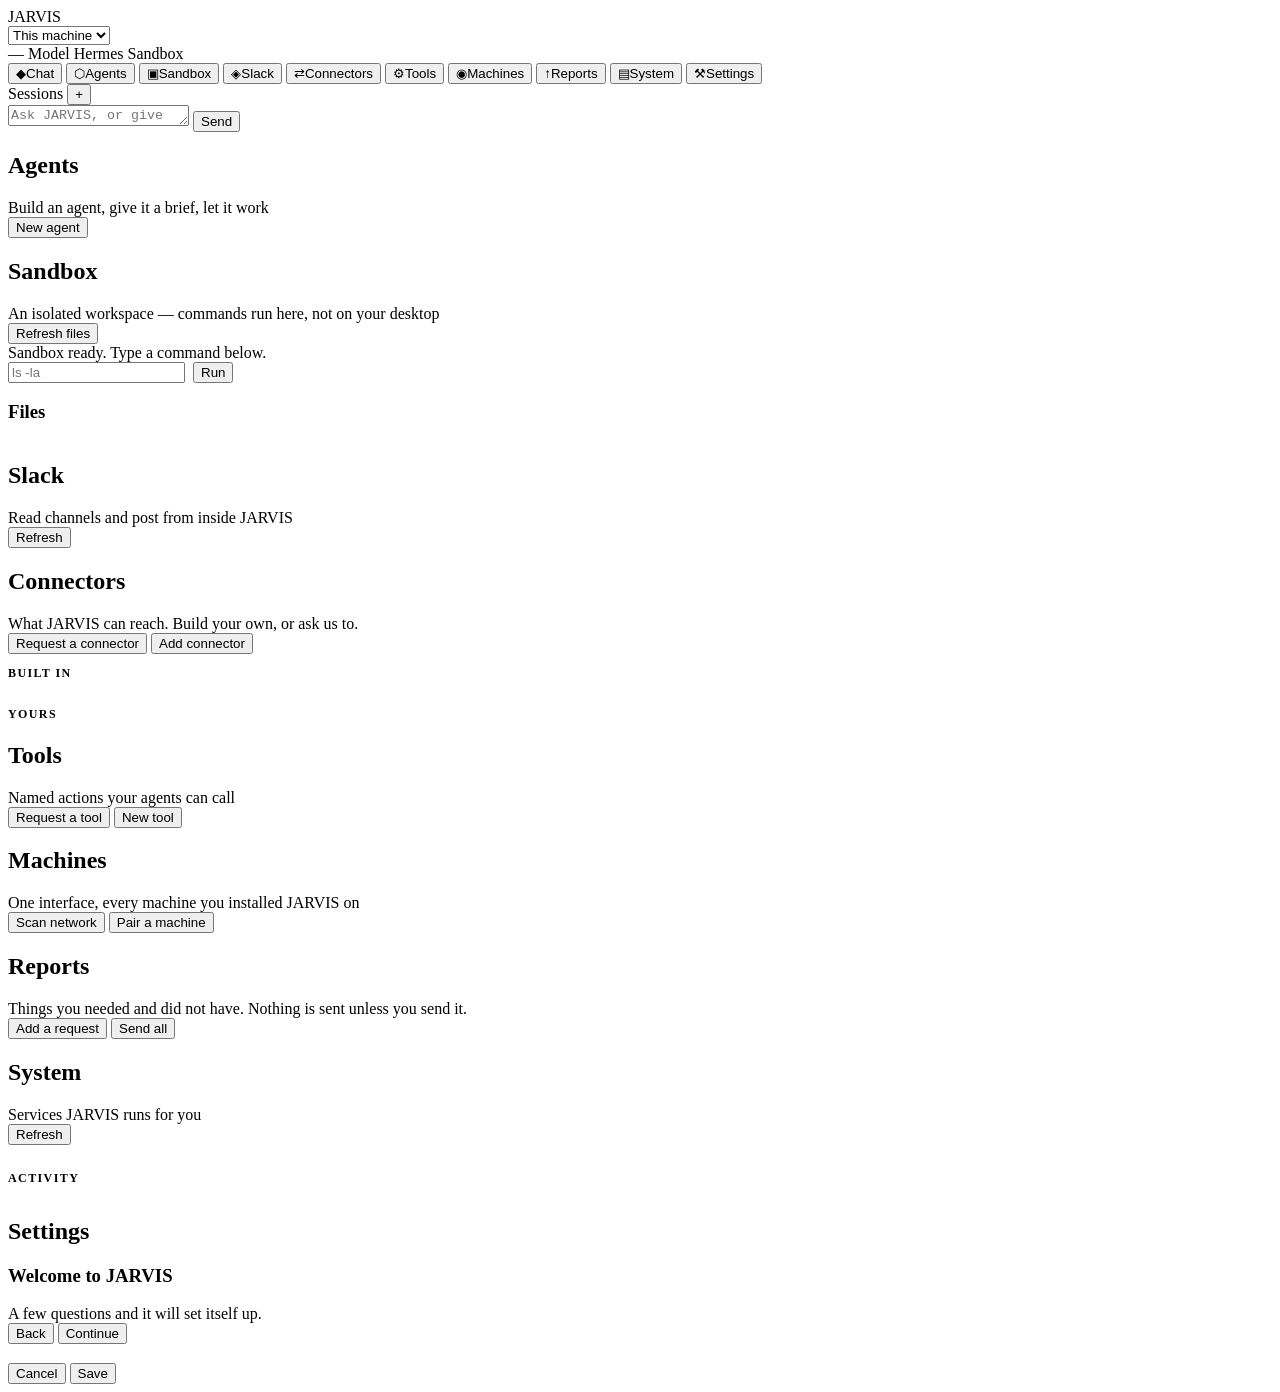
==== jarvis/ui/index.html @ b56679b7 "JARVIS 1.0.0 — CrossPCAI control centre One app: chat, agents, sandbox, Slack, connectors and tools " ====
<!DOCTYPE html>
<html lang="en">
<head>
<meta charset="utf-8">
<meta name="viewport" content="width=device-width, initial-scale=1">
<title>JARVIS — CrossPCAI</title>
<link rel="stylesheet" href="/app.css">
</head>
<body>

<div id="shell">

  <!-- ── Top bar ─────────────────────────────────────────────────────── -->
  <header id="topbar">
    <div class="brand"><span class="orb" id="orb"></span> JARVIS</div>

    <select class="node-switch" id="node-switch" title="Which machine you are operating">
      <option value="local">This machine</option>
    </select>

    <div class="pills">
      <span class="pill" id="pill-license"><span class="dot"></span><span>—</span></span>
      <span class="pill" id="pill-model"><span class="dot"></span><span>Model</span></span>
      <span class="pill" id="pill-hermes"><span class="dot"></span><span>Hermes</span></span>
      <span class="pill" id="pill-sandbox"><span class="dot"></span><span>Sandbox</span></span>
    </div>
  </header>

  <!-- ── Left rail ───────────────────────────────────────────────────── -->
  <aside id="rail">
    <nav class="nav" id="nav">
      <button data-view="chat" class="active"><span class="ico">◆</span><span class="label">Chat</span></button>
      <button data-view="agents"><span class="ico">⬡</span><span class="label">Agents</span></button>
      <button data-view="sandbox"><span class="ico">▣</span><span class="label">Sandbox</span></button>
      <button data-view="slack"><span class="ico">◈</span><span class="label">Slack</span></button>
      <button data-view="connectors"><span class="ico">⇄</span><span class="label">Connectors</span></button>
      <button data-view="tools"><span class="ico">⚙</span><span class="label">Tools</span></button>
      <button data-view="nodes"><span class="ico">◉</span><span class="label">Machines</span></button>
      <button data-view="reports"><span class="ico">↑</span><span class="label">Reports</span><span class="badge" id="needs-badge" hidden>0</span></button>
      <button data-view="system"><span class="ico">▤</span><span class="label">System</span></button>
      <button data-view="settings"><span class="ico">⚒</span><span class="label">Settings</span></button>
    </nav>

    <div class="rail-section">
      <span id="rail-title">Sessions</span>
      <button class="btn ghost sm" id="rail-new" title="New session">+</button>
    </div>
    <div class="rail-list" id="rail-list"></div>
  </aside>

  <!-- ── Main ────────────────────────────────────────────────────────── -->
  <main id="main">

    <!-- Chat -->
    <section class="view active" data-view="chat">
      <div id="chat-log"></div>
      <div id="composer">
        <div class="wrap">
          <textarea id="chat-input" rows="1"
            placeholder="Ask JARVIS, or give it an instruction…  (Enter to send, Shift+Enter for a new line)"></textarea>
          <button id="chat-send">Send</button>
        </div>
      </div>
    </section>

    <!-- Agents -->
    <section class="view" data-view="agents">
      <div class="view-head">
        <div><h2>Agents</h2><div class="sub">Build an agent, give it a brief, let it work</div></div>
        <div class="spacer"></div>
        <button class="btn primary" id="agent-new">New agent</button>
      </div>
      <div class="view-body"><div class="grid" id="agents-grid"></div></div>
    </section>

    <!-- Sandbox -->
    <section class="view" data-view="sandbox">
      <div class="view-head">
        <div><h2>Sandbox</h2><div class="sub">An isolated workspace — commands run here, not on your desktop</div></div>
        <div class="spacer"></div>
        <button class="btn sm" id="sb-refresh">Refresh files</button>
      </div>
      <div class="view-body">
        <div class="split">
          <div class="stack" style="overflow:hidden">
            <div class="term" id="sb-term"><span class="dim">Sandbox ready. Type a command below.</span></div>
            <div style="display:flex;gap:8px">
              <input type="text" id="sb-cmd" placeholder="ls -la" class="mono">
              <button class="btn primary" id="sb-run">Run</button>
            </div>
          </div>
          <div class="stack" style="overflow:hidden">
            <div class="card" style="flex:1;overflow-y:auto">
              <h3>Files</h3>
              <div class="meta" id="sb-dir"></div>
              <div id="sb-files" style="margin-top:10px"></div>
            </div>
          </div>
        </div>
      </div>
    </section>

    <!-- Slack -->
    <section class="view" data-view="slack">
      <div class="view-head">
        <div><h2>Slack</h2><div class="sub" id="slack-sub">Read channels and post from inside JARVIS</div></div>
        <div class="spacer"></div>
        <button class="btn sm" id="slack-refresh">Refresh</button>
      </div>
      <div style="flex:1;overflow:hidden" id="slack-container"></div>
    </section>

    <!-- Connectors -->
    <section class="view" data-view="connectors">
      <div class="view-head">
        <div><h2>Connectors</h2><div class="sub">What JARVIS can reach. Build your own, or ask us to.</div></div>
        <div class="spacer"></div>
        <button class="btn" id="conn-request">Request a connector</button>
        <button class="btn primary" id="conn-new">Add connector</button>
      </div>
      <div class="view-body">
        <h3 style="font-size:12px;letter-spacing:1.4px;text-transform:uppercase;color:var(--muted);margin-bottom:12px">Built in</h3>
        <div class="grid" id="conn-catalog"></div>
        <h3 style="font-size:12px;letter-spacing:1.4px;text-transform:uppercase;color:var(--muted);margin:26px 0 12px">Yours</h3>
        <div class="grid" id="conn-custom"></div>
      </div>
    </section>

    <!-- Tools -->
    <section class="view" data-view="tools">
      <div class="view-head">
        <div><h2>Tools</h2><div class="sub">Named actions your agents can call</div></div>
        <div class="spacer"></div>
        <button class="btn" id="tool-request">Request a tool</button>
        <button class="btn primary" id="tool-new">New tool</button>
      </div>
      <div class="view-body"><div class="grid" id="tools-grid"></div></div>
    </section>

    <!-- Machines -->
    <section class="view" data-view="nodes">
      <div class="view-head">
        <div><h2>Machines</h2><div class="sub">One interface, every machine you installed JARVIS on</div></div>
        <div class="spacer"></div>
        <button class="btn" id="node-scan">Scan network</button>
        <button class="btn primary" id="node-add">Pair a machine</button>
      </div>
      <div class="view-body"><div class="grid" id="nodes-grid"></div></div>
    </section>

    <!-- Reports -->
    <section class="view" data-view="reports">
      <div class="view-head">
        <div><h2>Reports</h2>
          <div class="sub">Things you needed and did not have. Nothing is sent unless you send it.</div></div>
        <div class="spacer"></div>
        <button class="btn" id="needs-add">Add a request</button>
        <button class="btn primary" id="needs-send-all">Send all</button>
      </div>
      <div class="view-body">
        <div class="card" id="needs-consent" style="margin-bottom:16px" hidden>
          <div class="row-between">
            <div>
              <h3>Reporting is off</h3>
              <div class="meta">Requests are being saved on this machine only. Turn reporting on
                if you want CrossPCAI to receive them and build what is missing.</div>
            </div>
            <button class="btn primary" data-goto="settings">Privacy settings</button>
          </div>
        </div>
        <div id="needs-list" class="stack"></div>
      </div>
    </section>

    <!-- System -->
    <section class="view" data-view="system">
      <div class="view-head">
        <div><h2>System</h2><div class="sub">Services JARVIS runs for you</div></div>
        <div class="spacer"></div>
        <button class="btn sm" id="sys-refresh">Refresh</button>
      </div>
      <div class="view-body">
        <div class="grid" id="sys-services"></div>
        <h3 style="font-size:12px;letter-spacing:1.4px;text-transform:uppercase;color:var(--muted);margin:26px 0 12px">Activity</h3>
        <div class="card"><div id="sys-events" class="mono" style="max-height:320px;overflow-y:auto"></div></div>
      </div>
    </section>

    <!-- Settings -->
    <section class="view" data-view="settings">
      <div class="view-head"><div><h2>Settings</h2><div class="sub" id="settings-sub"></div></div></div>
      <div class="view-body" id="settings-body"></div>
    </section>

  </main>
</div>

<!-- ── First-run wizard ──────────────────────────────────────────────── -->
<div class="modal-bg" id="wizard">
  <div class="modal">
    <div class="head">
      <h3 id="wiz-title">Welcome to JARVIS</h3>
      <div class="sub" id="wiz-sub">A few questions and it will set itself up.</div>
    </div>
    <div class="steps" id="wiz-steps"></div>
    <div class="body" id="wiz-body"></div>
    <div class="foot">
      <button class="btn ghost" id="wiz-back">Back</button>
      <button class="btn primary" id="wiz-next">Continue</button>
    </div>
  </div>
</div>

<!-- ── Generic modal ─────────────────────────────────────────────────── -->
<div class="modal-bg" id="modal">
  <div class="modal">
    <div class="head"><h3 id="modal-title"></h3><div class="sub" id="modal-sub"></div></div>
    <div class="body" id="modal-body"></div>
    <div class="foot">
      <button class="btn ghost" id="modal-cancel">Cancel</button>
      <button class="btn primary" id="modal-ok">Save</button>
    </div>
  </div>
</div>

<div id="toasts"></div>

<script src="/app.js"></script>
</body>
</html>
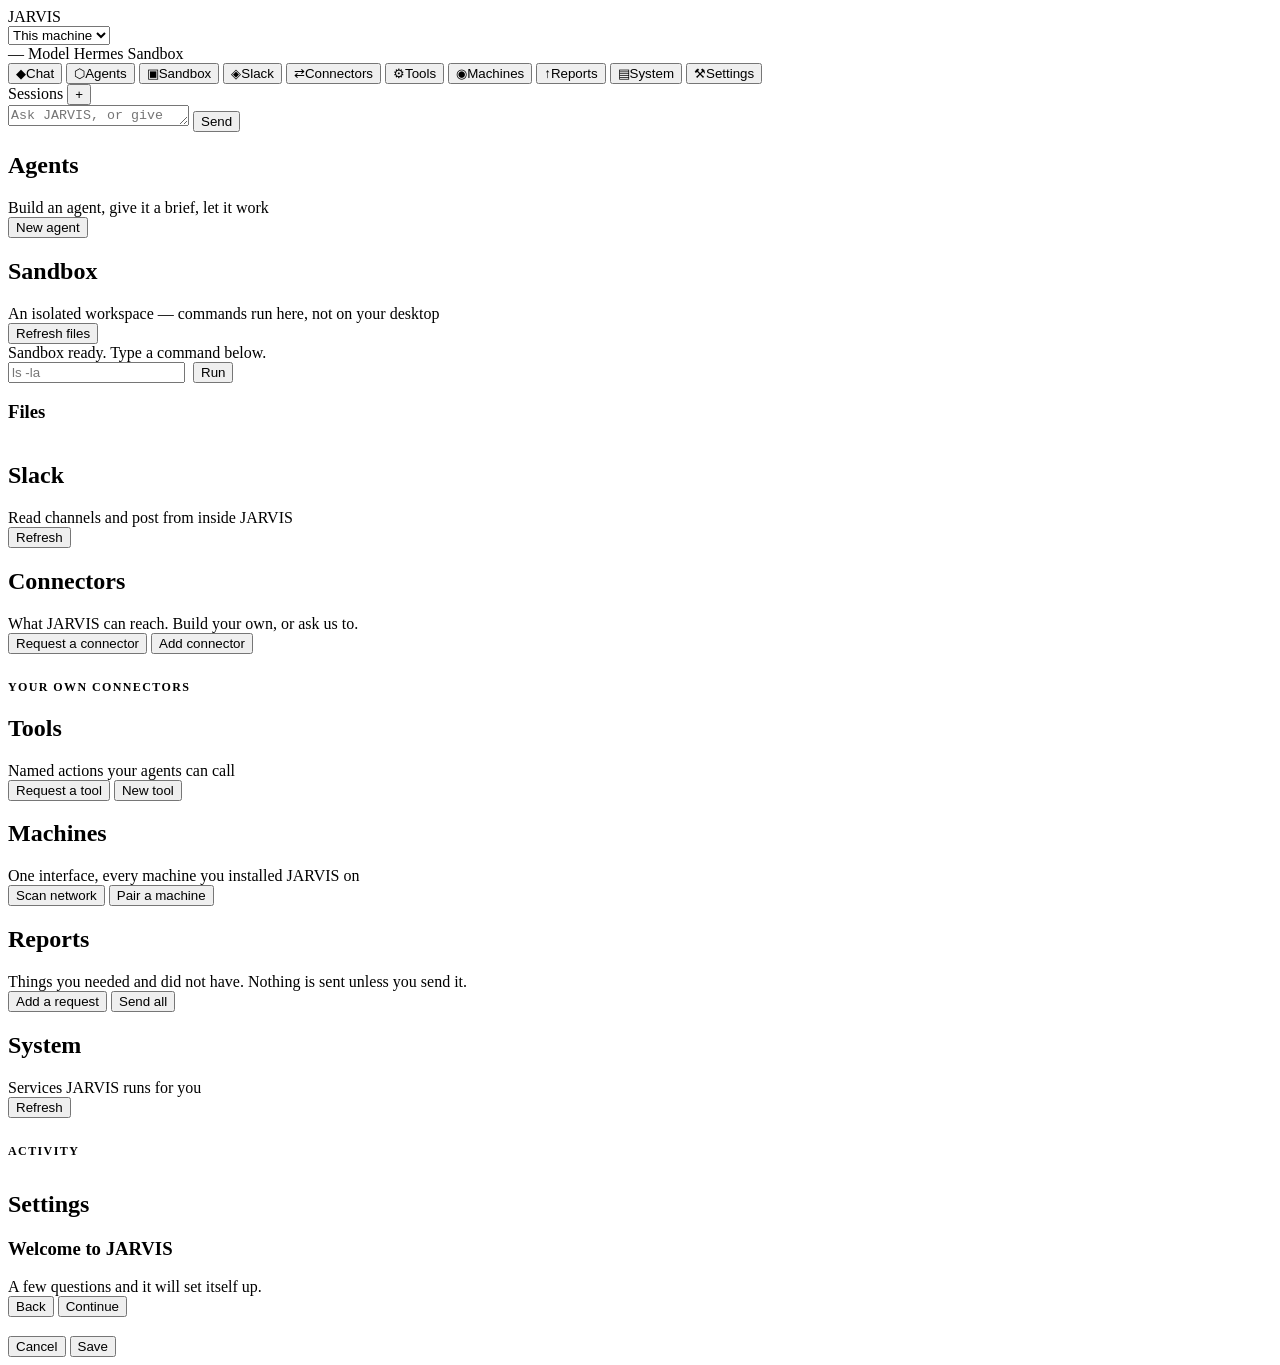
==== commit 047c3a4f: "Add the full connector catalog and a real model picker Connectors was a hardcoded list of seven. It " ====
--- a/jarvis/ui/index.html
+++ b/jarvis/ui/index.html
@@ -119,9 +119,8 @@
         <button class="btn primary" id="conn-new">Add connector</button>
       </div>
       <div class="view-body">
-        <h3 style="font-size:12px;letter-spacing:1.4px;text-transform:uppercase;color:var(--muted);margin-bottom:12px">Built in</h3>
-        <div class="grid" id="conn-catalog"></div>
-        <h3 style="font-size:12px;letter-spacing:1.4px;text-transform:uppercase;color:var(--muted);margin:26px 0 12px">Yours</h3>
+        <div id="conn-catalog"></div>
+        <h3 style="font-size:12px;letter-spacing:1.4px;text-transform:uppercase;color:var(--muted);margin:26px 0 12px">Your own connectors</h3>
         <div class="grid" id="conn-custom"></div>
       </div>
     </section>
